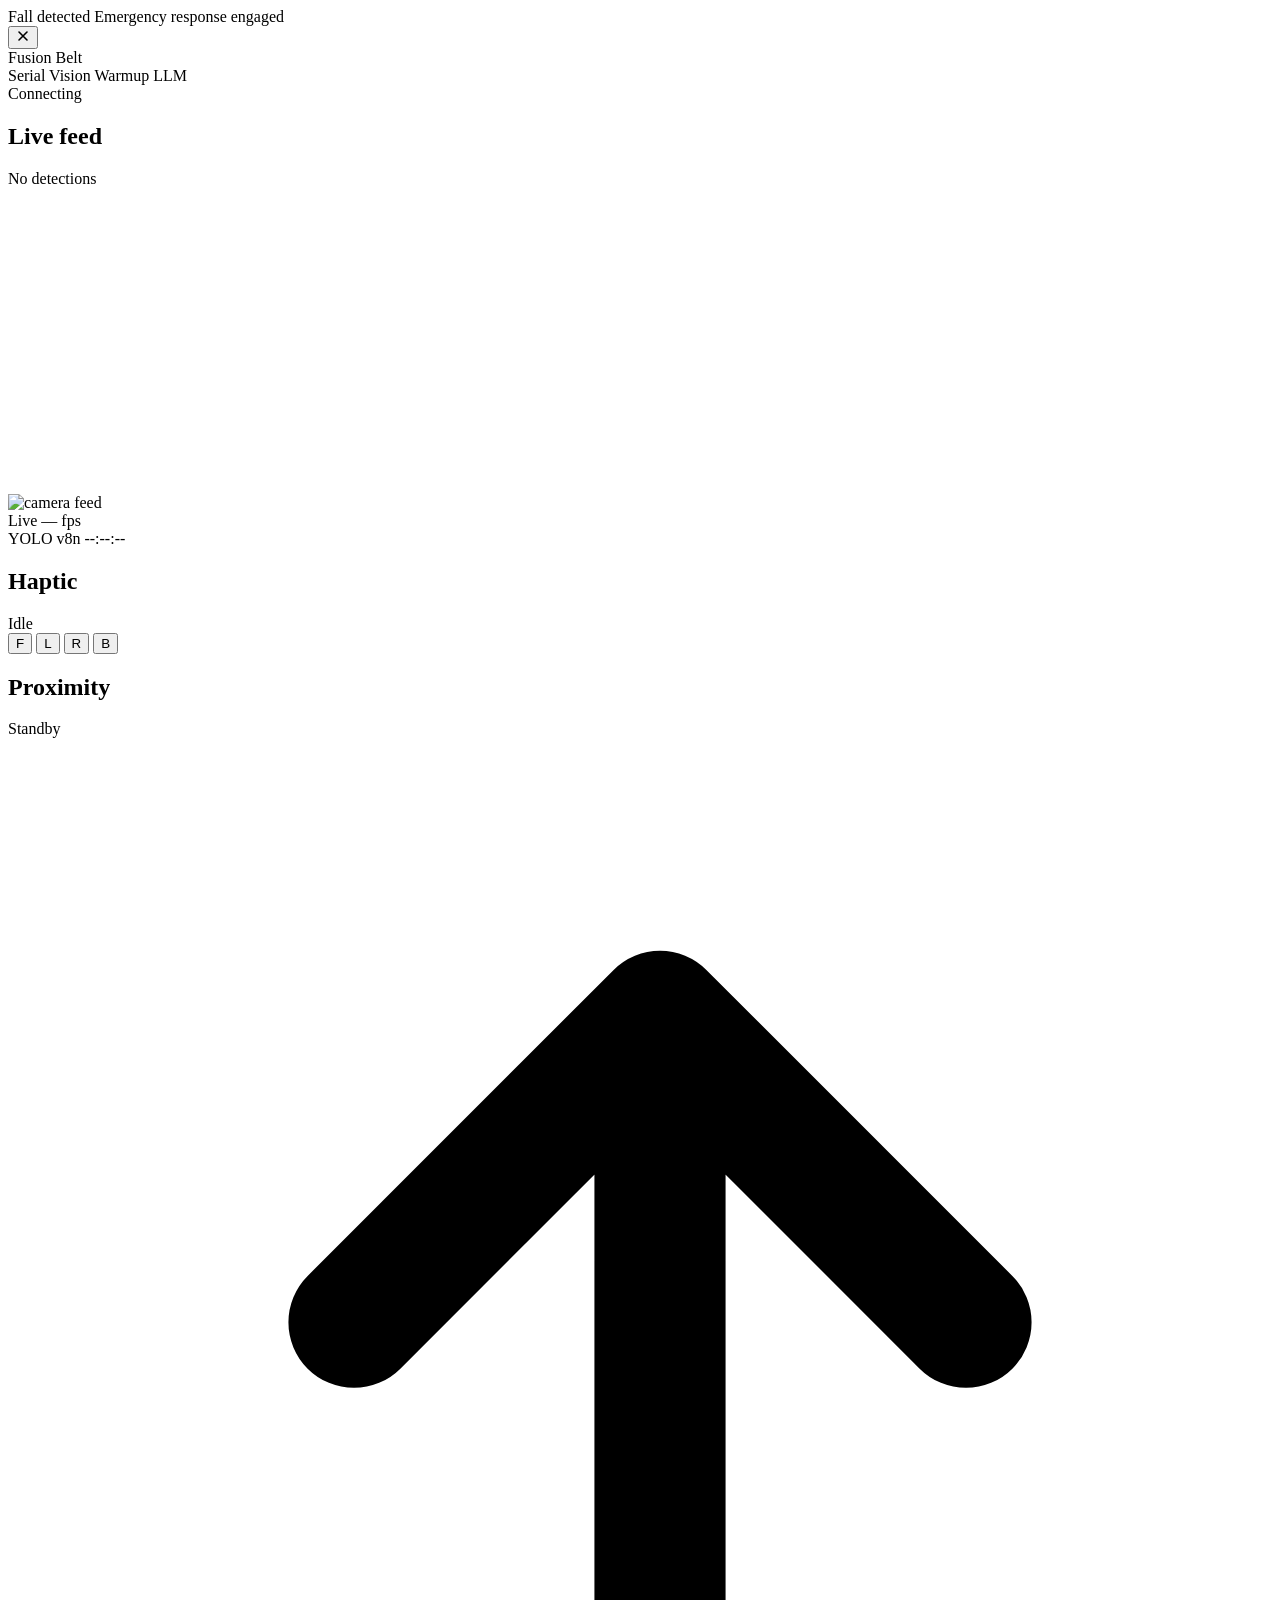
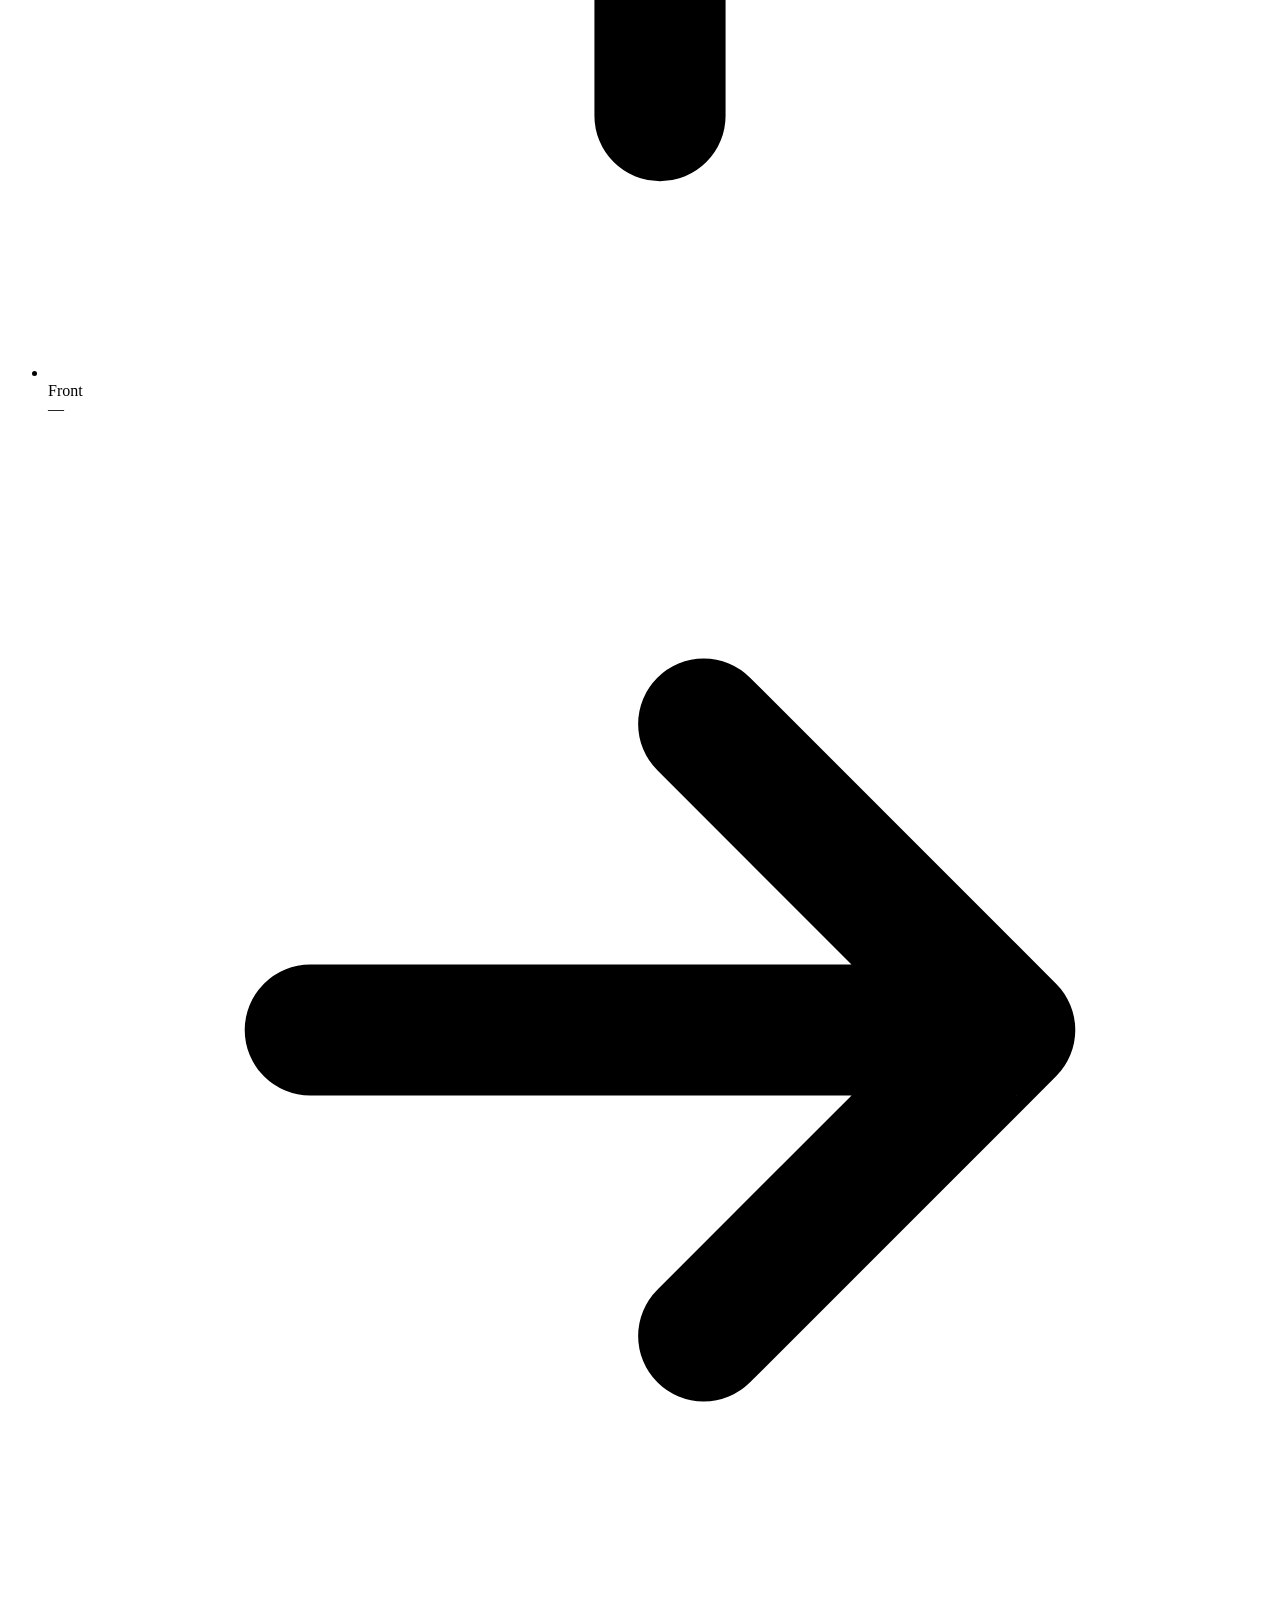
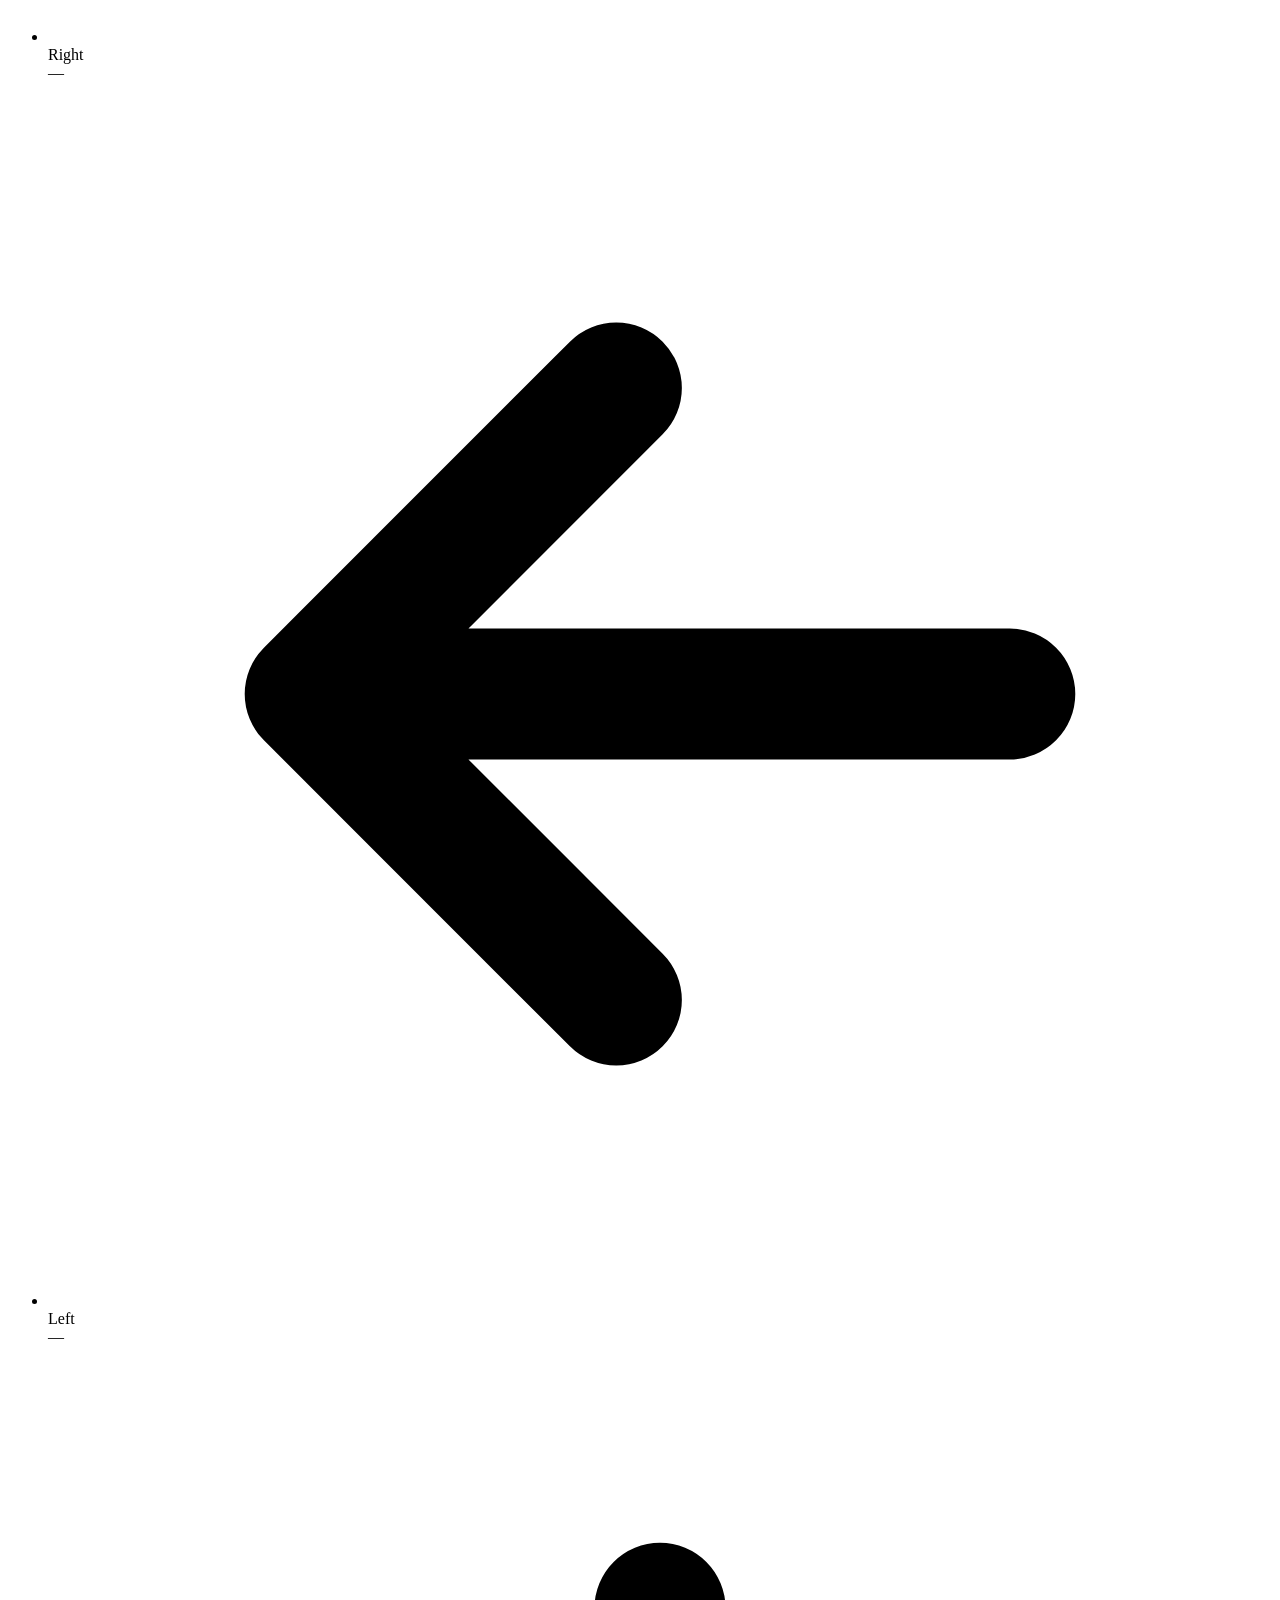
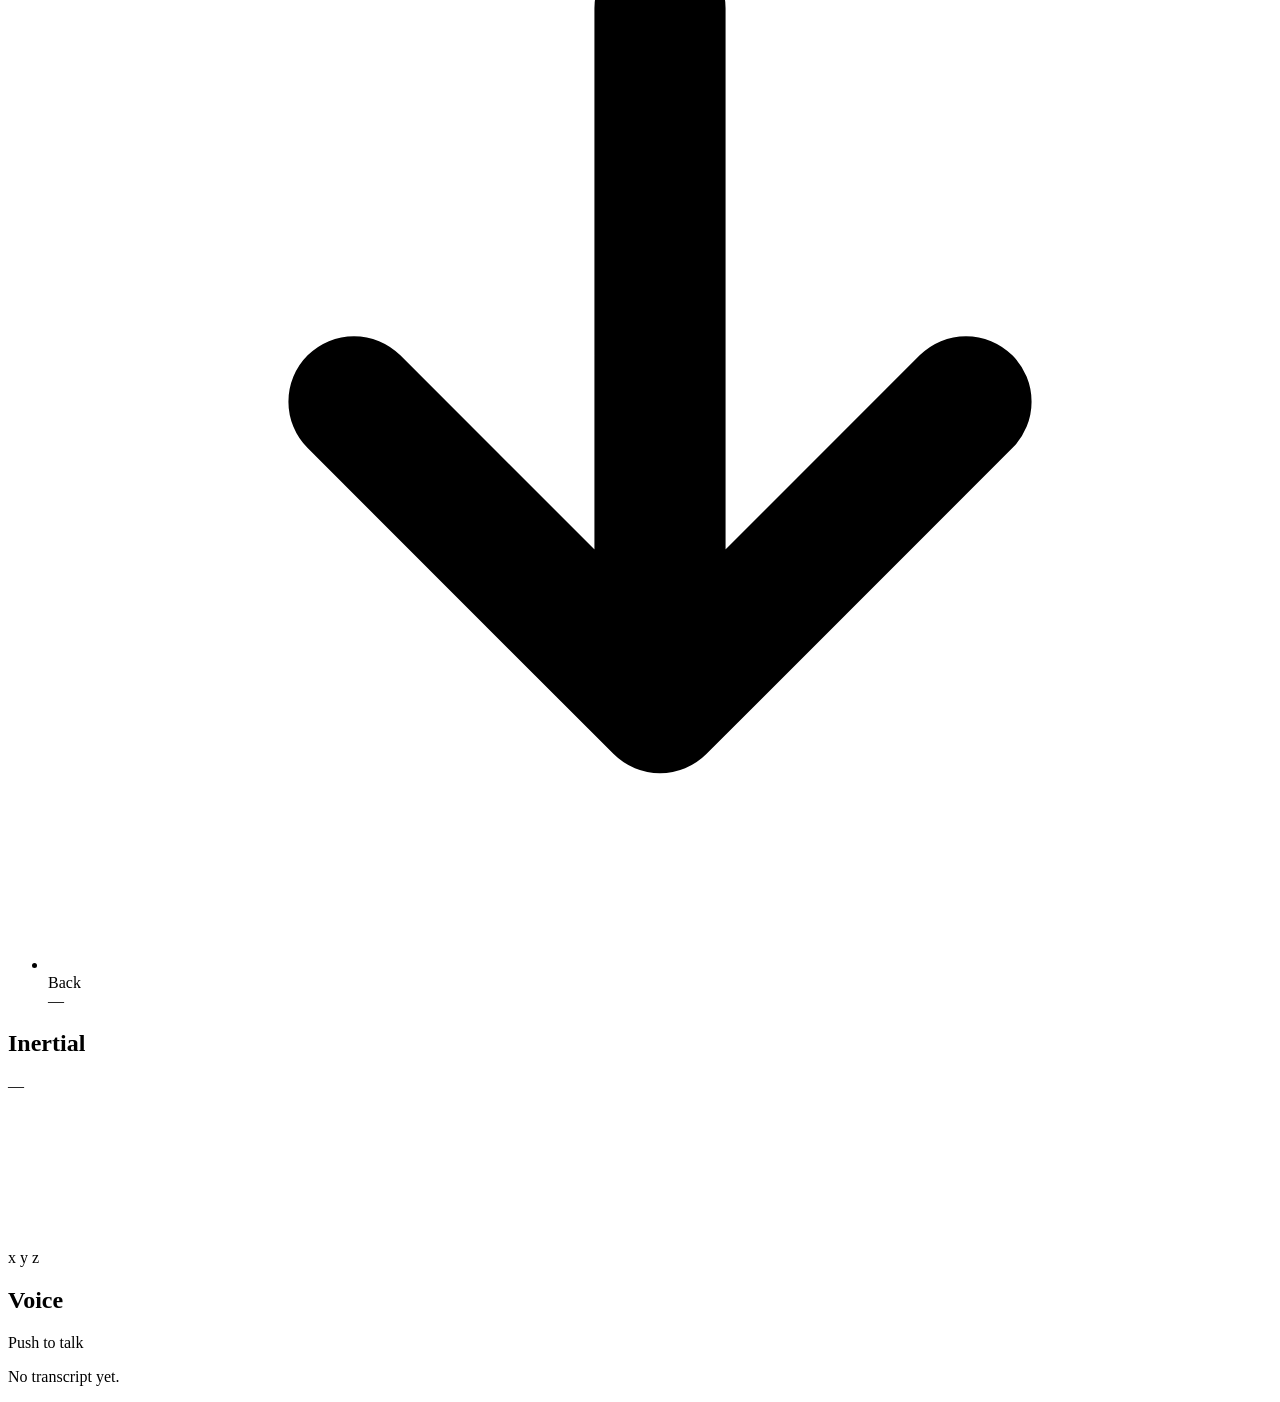
==== webapp/index.html @ cea3d8d5 "partial" ====
<!doctype html>
<html lang="en">
<head>
  <meta charset="utf-8" />
  <meta name="viewport" content="width=device-width, initial-scale=1" />
  <title>Fusion Belt</title>
  <link rel="preconnect" href="https://fonts.googleapis.com" />
  <link rel="preconnect" href="https://fonts.gstatic.com" crossorigin />
  <link href="https://fonts.googleapis.com/css2?family=Inter:wght@300;400;500;600;700&display=swap" rel="stylesheet" />
  <link rel="stylesheet" href="/static/styles.css" />
</head>
<body>

  <!-- Ambient background -->
  <div class="bg" aria-hidden="true"></div>

  <!-- Emergency banner -->
  <div id="emergency" class="emergency hidden" role="alert" aria-live="assertive">
    <div class="emergency__dot"></div>
    <div class="emergency__copy">
      <span class="emergency__title">Fall detected</span>
      <span class="emergency__sub">Emergency response engaged</span>
    </div>
    <button class="emergency__dismiss" type="button" aria-label="Dismiss">
      <svg width="14" height="14" viewBox="0 0 14 14" fill="none">
        <path d="M3 3l8 8M11 3l-8 8" stroke="currentColor" stroke-width="1.6" stroke-linecap="round"/>
      </svg>
    </button>
  </div>

  <!-- Top navigation -->
  <header class="nav">
    <div class="nav__brand">
      <div class="nav__logo">
        <span class="nav__logo-pulse"></span>
      </div>
      <span class="nav__name">Fusion Belt</span>
    </div>

    <nav class="nav__status" id="status">
      <span class="chip" data-key="serial">Serial</span>
      <span class="chip" data-key="yolo">Vision</span>
      <span class="chip" data-key="warmup">Warmup</span>
      <span class="chip" data-key="ollama">LLM</span>
    </nav>

    <div class="nav__conn" id="conn-state">
      <span class="conn-dot"></span>
      <span class="conn-label">Connecting</span>
    </div>
  </header>

  <!-- Main grid -->
  <main class="grid">

    <!-- Camera feed -->
    <section class="card card--feed" style="--delay: 0ms">
      <div class="card__head">
        <h2 class="card__title">Live feed</h2>
        <span class="card__meta" id="feed-meta">No detections</span>
      </div>
      <div class="feed">
        <img id="feed" src="/mjpeg" alt="camera feed" />
        <canvas id="overlay" width="320" height="320"></canvas>

        <!-- Subtle scan beam -->
        <div class="feed__scan" aria-hidden="true"></div>

        <!-- HUD overlays -->
        <div class="feed__hud feed__hud--top">
          <span class="feed__pill feed__pill--live">
            <span class="feed__live-dot"></span>
            Live
          </span>
          <span class="feed__pill" id="feed-fps">— fps</span>
        </div>

        <div class="feed__hud feed__hud--bottom">
          <span class="feed__model">YOLO v8n</span>
          <span class="feed__time" id="feed-time">--:--:--</span>
        </div>
      </div>
    </section>

    <!-- Haptic compass -->
    <section class="card card--haptic" style="--delay: 80ms">
      <div class="card__head">
        <h2 class="card__title">Haptic</h2>
        <span class="card__meta" id="haptic-meta">Idle</span>
      </div>
      <div class="compass-wrap">
        <div class="compass" id="compass">
          <div class="compass__ring"></div>
          <div class="compass__ring compass__ring--inner"></div>
          <div class="compass__pulse"></div>
          <div class="compass__hub"></div>
          <button class="hbtn" data-dir="F" type="button" aria-label="Forward">F</button>
          <button class="hbtn" data-dir="L" type="button" aria-label="Left">L</button>
          <button class="hbtn" data-dir="R" type="button" aria-label="Right">R</button>
          <button class="hbtn" data-dir="B" type="button" aria-label="Back">B</button>
        </div>
      </div>
    </section>

    <!-- Proximity (4 directions) -->
    <section class="card card--distance" style="--delay: 160ms">
      <div class="card__head">
        <h2 class="card__title">Proximity</h2>
        <span class="card__meta" id="dist-state">Standby</span>
      </div>

      <ul class="prox" id="prox">
        <li class="prox__row" data-dir="F">
          <span class="prox__arrow" aria-hidden="true">
            <svg viewBox="0 0 14 14" fill="none"><path d="M7 11V3M3.5 6.5L7 3l3.5 3.5" stroke="currentColor" stroke-width="1.5" stroke-linecap="round" stroke-linejoin="round"/></svg>
          </span>
          <span class="prox__label">Front</span>
          <div class="prox__bar"><div class="prox__fill"></div></div>
          <span class="prox__value">—</span>
        </li>
        <li class="prox__row" data-dir="R">
          <span class="prox__arrow" aria-hidden="true">
            <svg viewBox="0 0 14 14" fill="none"><path d="M3 7h8M7.5 3.5L11 7l-3.5 3.5" stroke="currentColor" stroke-width="1.5" stroke-linecap="round" stroke-linejoin="round"/></svg>
          </span>
          <span class="prox__label">Right</span>
          <div class="prox__bar"><div class="prox__fill"></div></div>
          <span class="prox__value">—</span>
        </li>
        <li class="prox__row" data-dir="L">
          <span class="prox__arrow" aria-hidden="true">
            <svg viewBox="0 0 14 14" fill="none"><path d="M11 7H3M6.5 3.5L3 7l3.5 3.5" stroke="currentColor" stroke-width="1.5" stroke-linecap="round" stroke-linejoin="round"/></svg>
          </span>
          <span class="prox__label">Left</span>
          <div class="prox__bar"><div class="prox__fill"></div></div>
          <span class="prox__value">—</span>
        </li>
        <li class="prox__row" data-dir="B">
          <span class="prox__arrow" aria-hidden="true">
            <svg viewBox="0 0 14 14" fill="none"><path d="M7 3v8M3.5 7.5L7 11l3.5-3.5" stroke="currentColor" stroke-width="1.5" stroke-linecap="round" stroke-linejoin="round"/></svg>
          </span>
          <span class="prox__label">Back</span>
          <div class="prox__bar"><div class="prox__fill"></div></div>
          <span class="prox__value">—</span>
        </li>
      </ul>
    </section>

    <!-- IMU trace -->
    <section class="card card--imu" style="--delay: 240ms">
      <div class="card__head">
        <h2 class="card__title">Inertial</h2>
        <span class="card__meta" id="imu-meta">—</span>
      </div>
      <div class="imu">
        <canvas id="imu-chart"></canvas>
      </div>
      <div class="imu__legend">
        <span class="legend" style="--c: #7a9e7e">x</span>
        <span class="legend" style="--c: #d4a574">y</span>
        <span class="legend" style="--c: #c8847a">z</span>
      </div>
    </section>

    <!-- Voice transcript -->
    <section class="card card--voice" style="--delay: 320ms">
      <div class="card__head">
        <h2 class="card__title">Voice</h2>
        <span class="card__meta">Push to talk</span>
      </div>
      <div class="transcript" id="transcript">
        <p class="transcript__empty">No transcript yet.</p>
      </div>
    </section>

  </main>

  <script src="/static/app.js"></script>
</body>
</html>
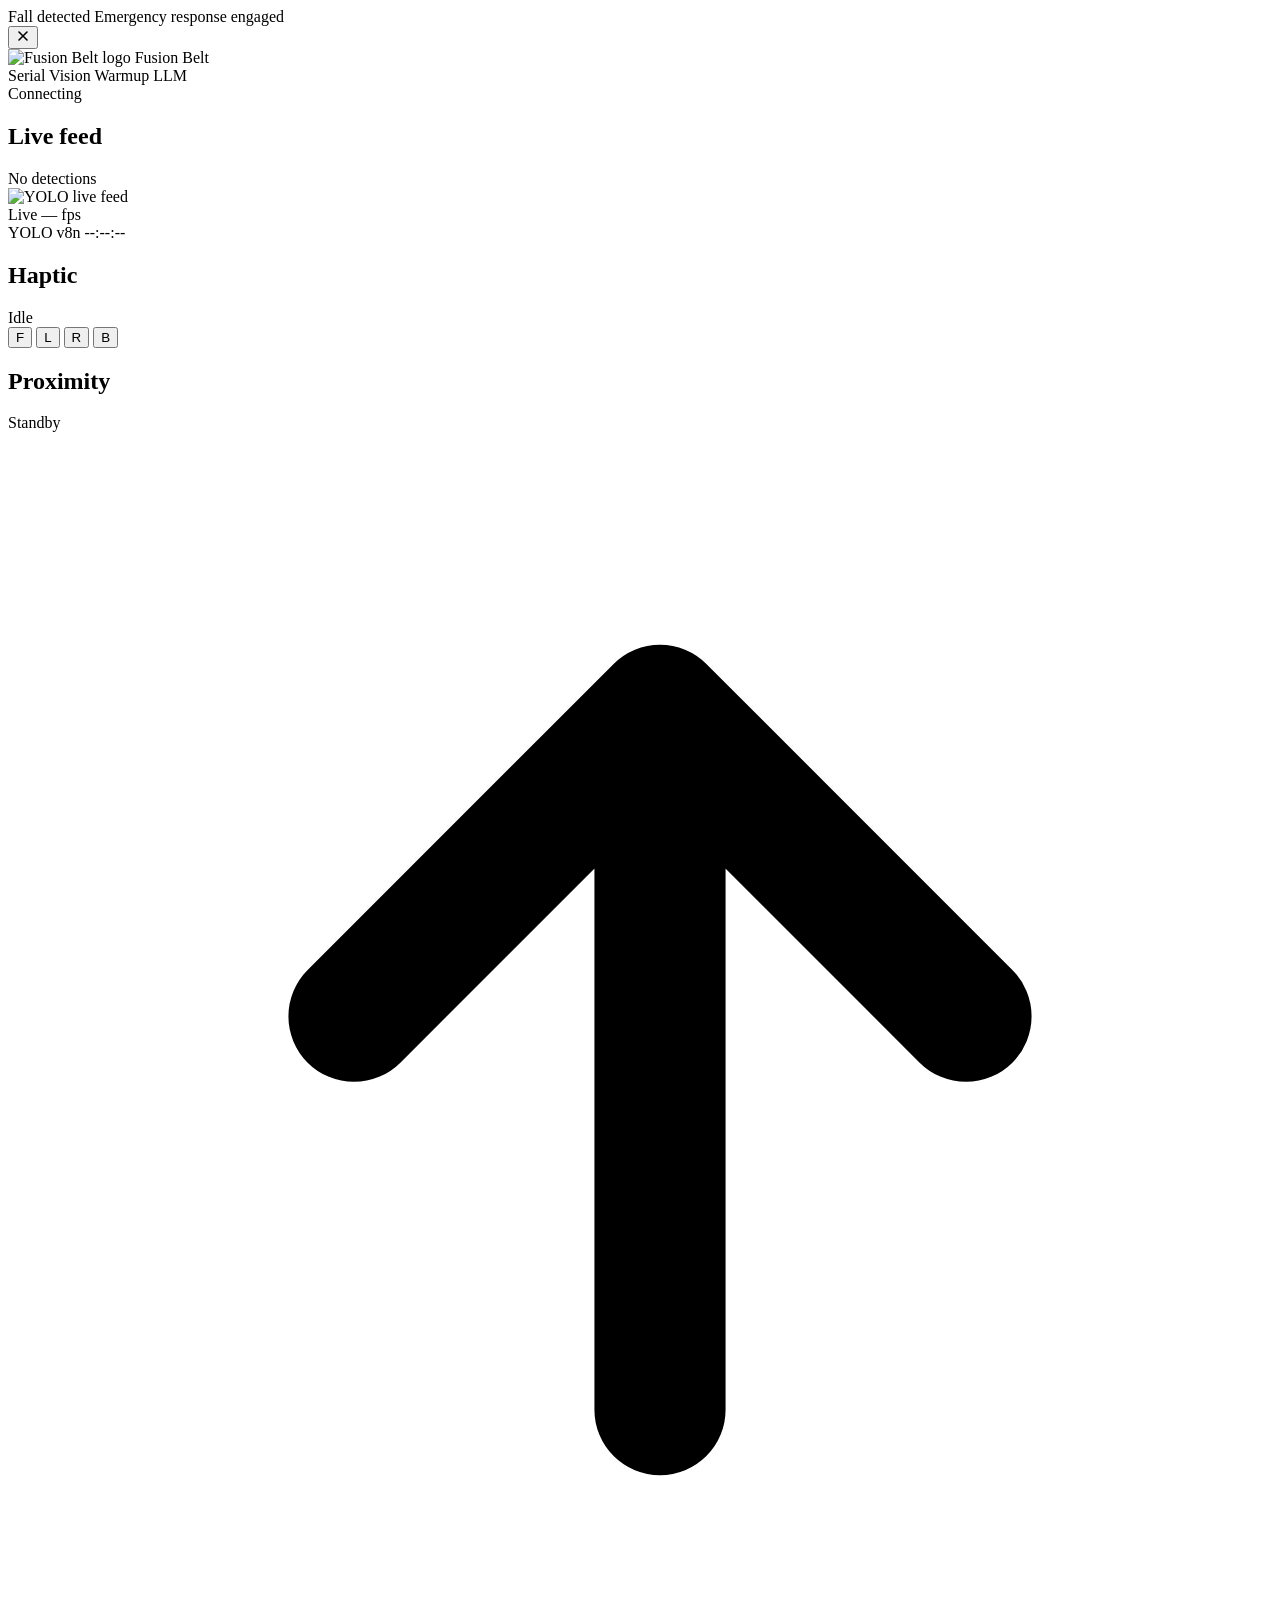
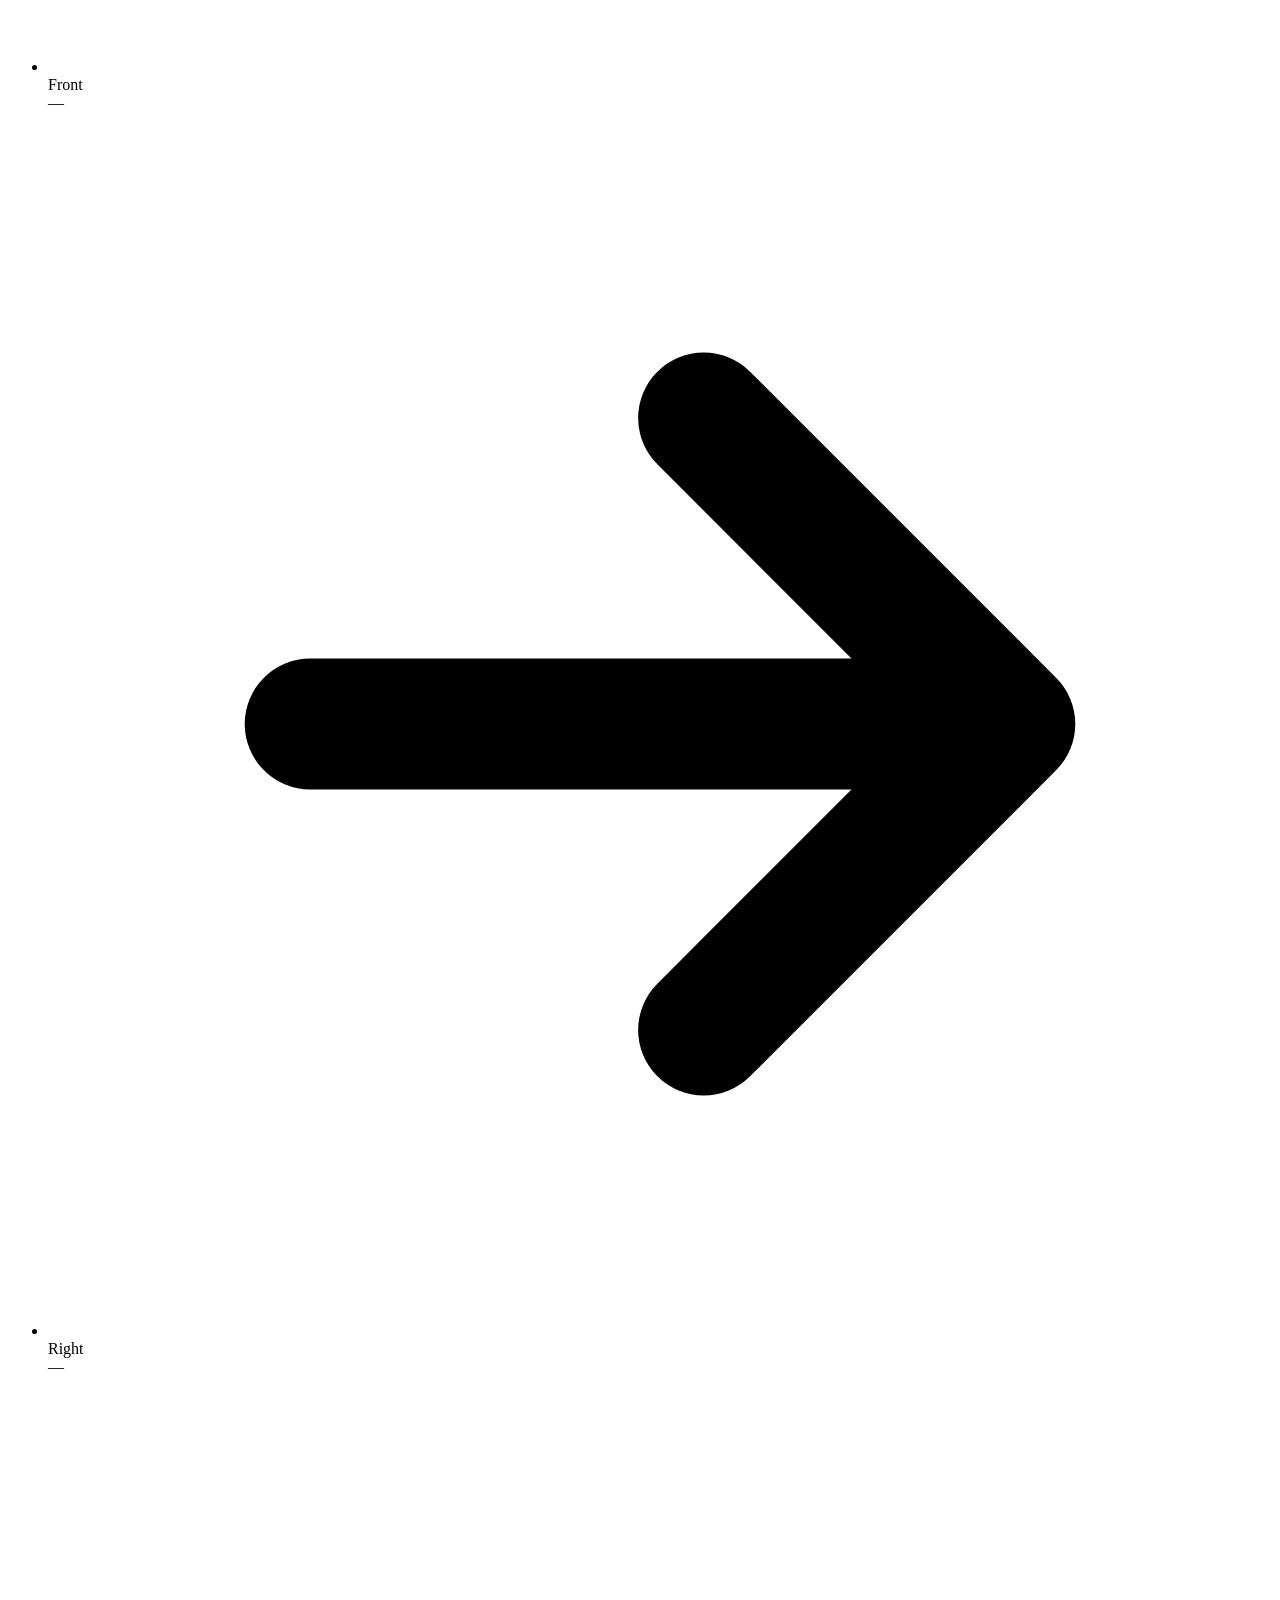
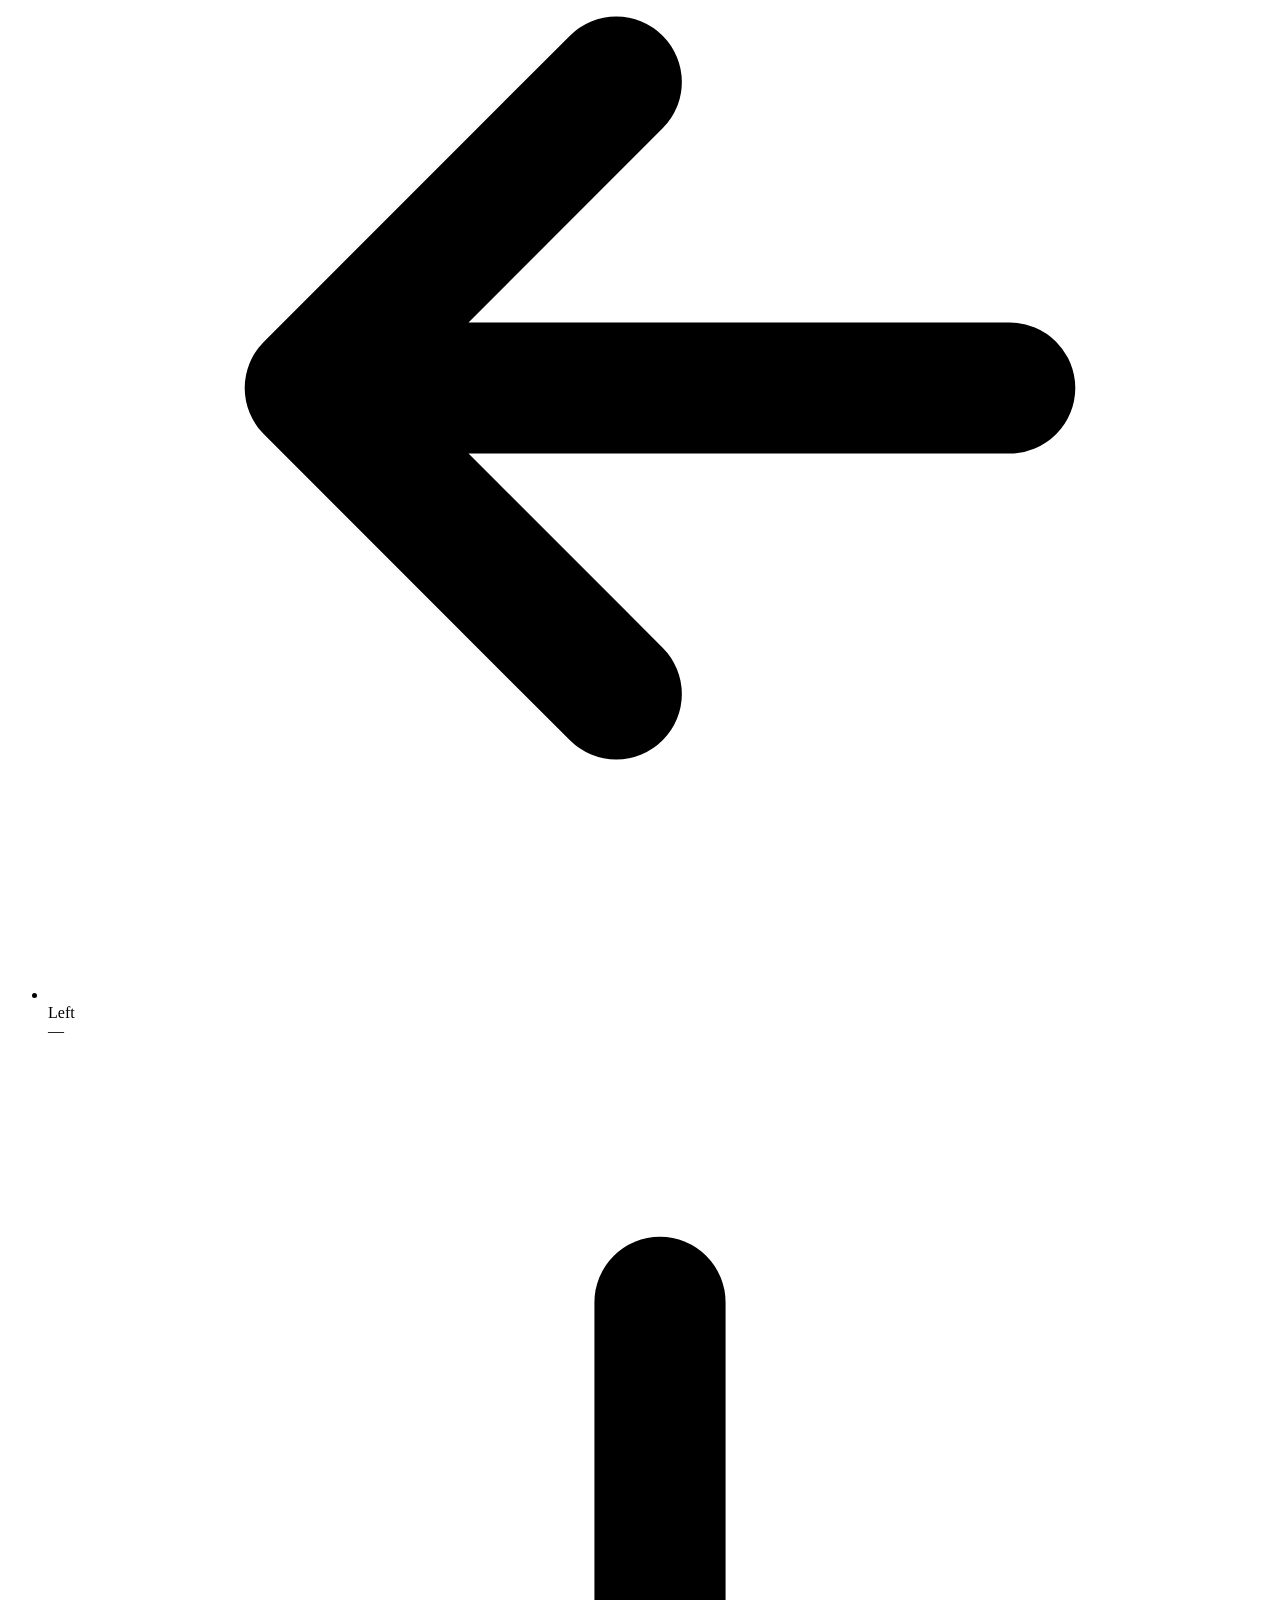
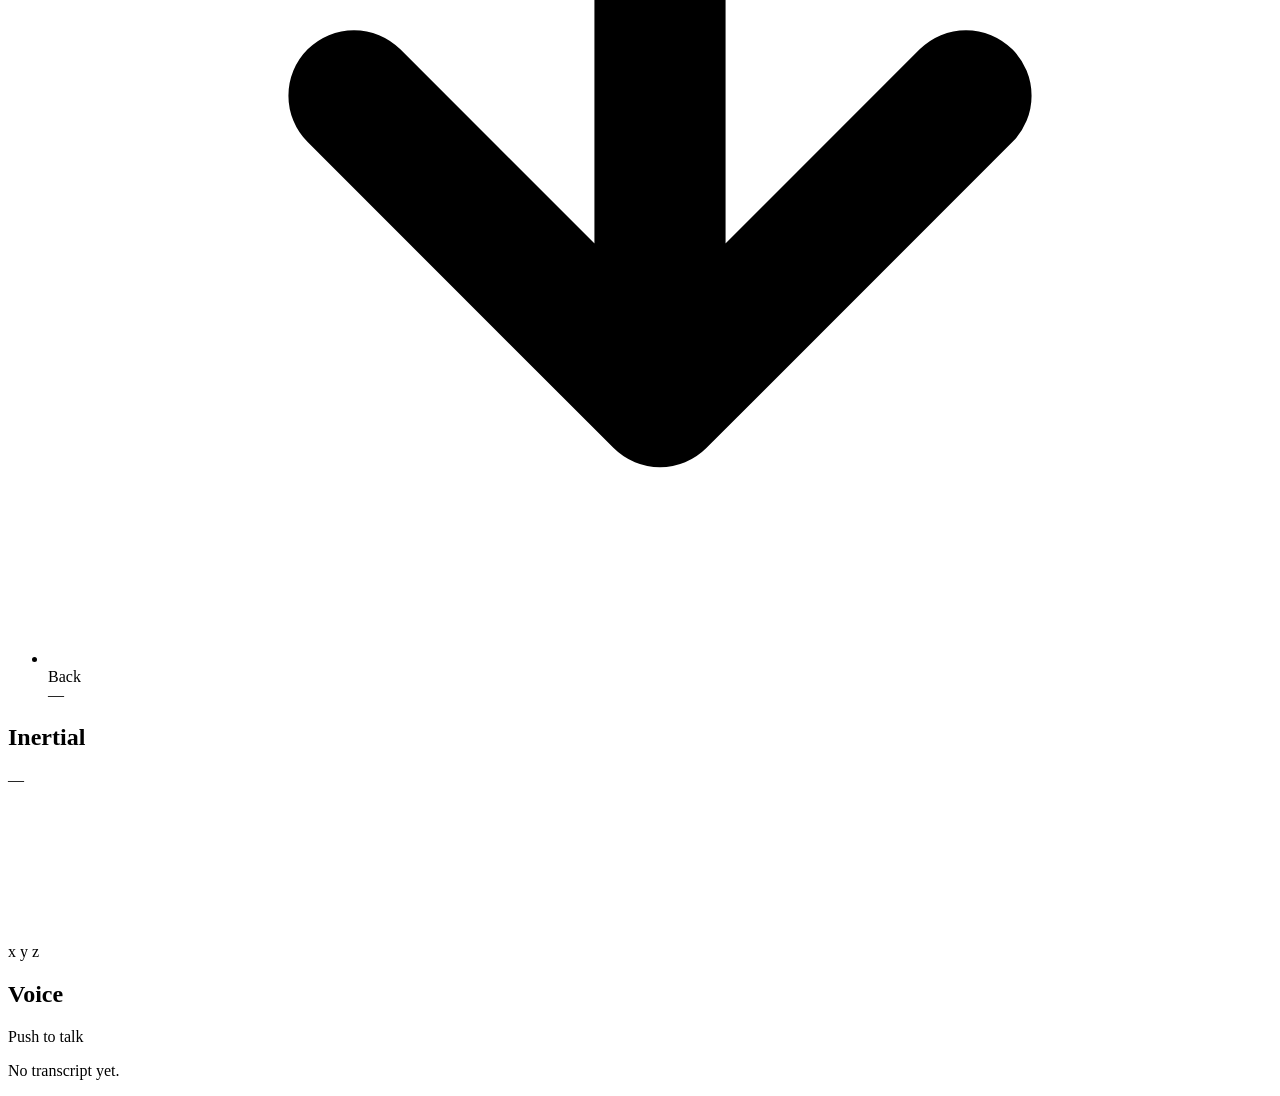
==== commit 19696908: "updates sid" ====
--- a/webapp/index.html
+++ b/webapp/index.html
@@ -31,9 +31,7 @@
   <!-- Top navigation -->
   <header class="nav">
     <div class="nav__brand">
-      <div class="nav__logo">
-        <span class="nav__logo-pulse"></span>
-      </div>
+      <img class="nav__logo-img" src="/static/logo.png?v=2" alt="Fusion Belt logo" decoding="async" />
       <span class="nav__name">Fusion Belt</span>
     </div>
 
@@ -60,8 +58,7 @@
         <span class="card__meta" id="feed-meta">No detections</span>
       </div>
       <div class="feed">
-        <img id="feed" src="/mjpeg" alt="camera feed" />
-        <canvas id="overlay" width="320" height="320"></canvas>
+        <img id="feed" src="http://10.10.9.207:8000/mjpeg-overlay" alt="YOLO live feed" />
 
         <!-- Subtle scan beam -->
         <div class="feed__scan" aria-hidden="true"></div>
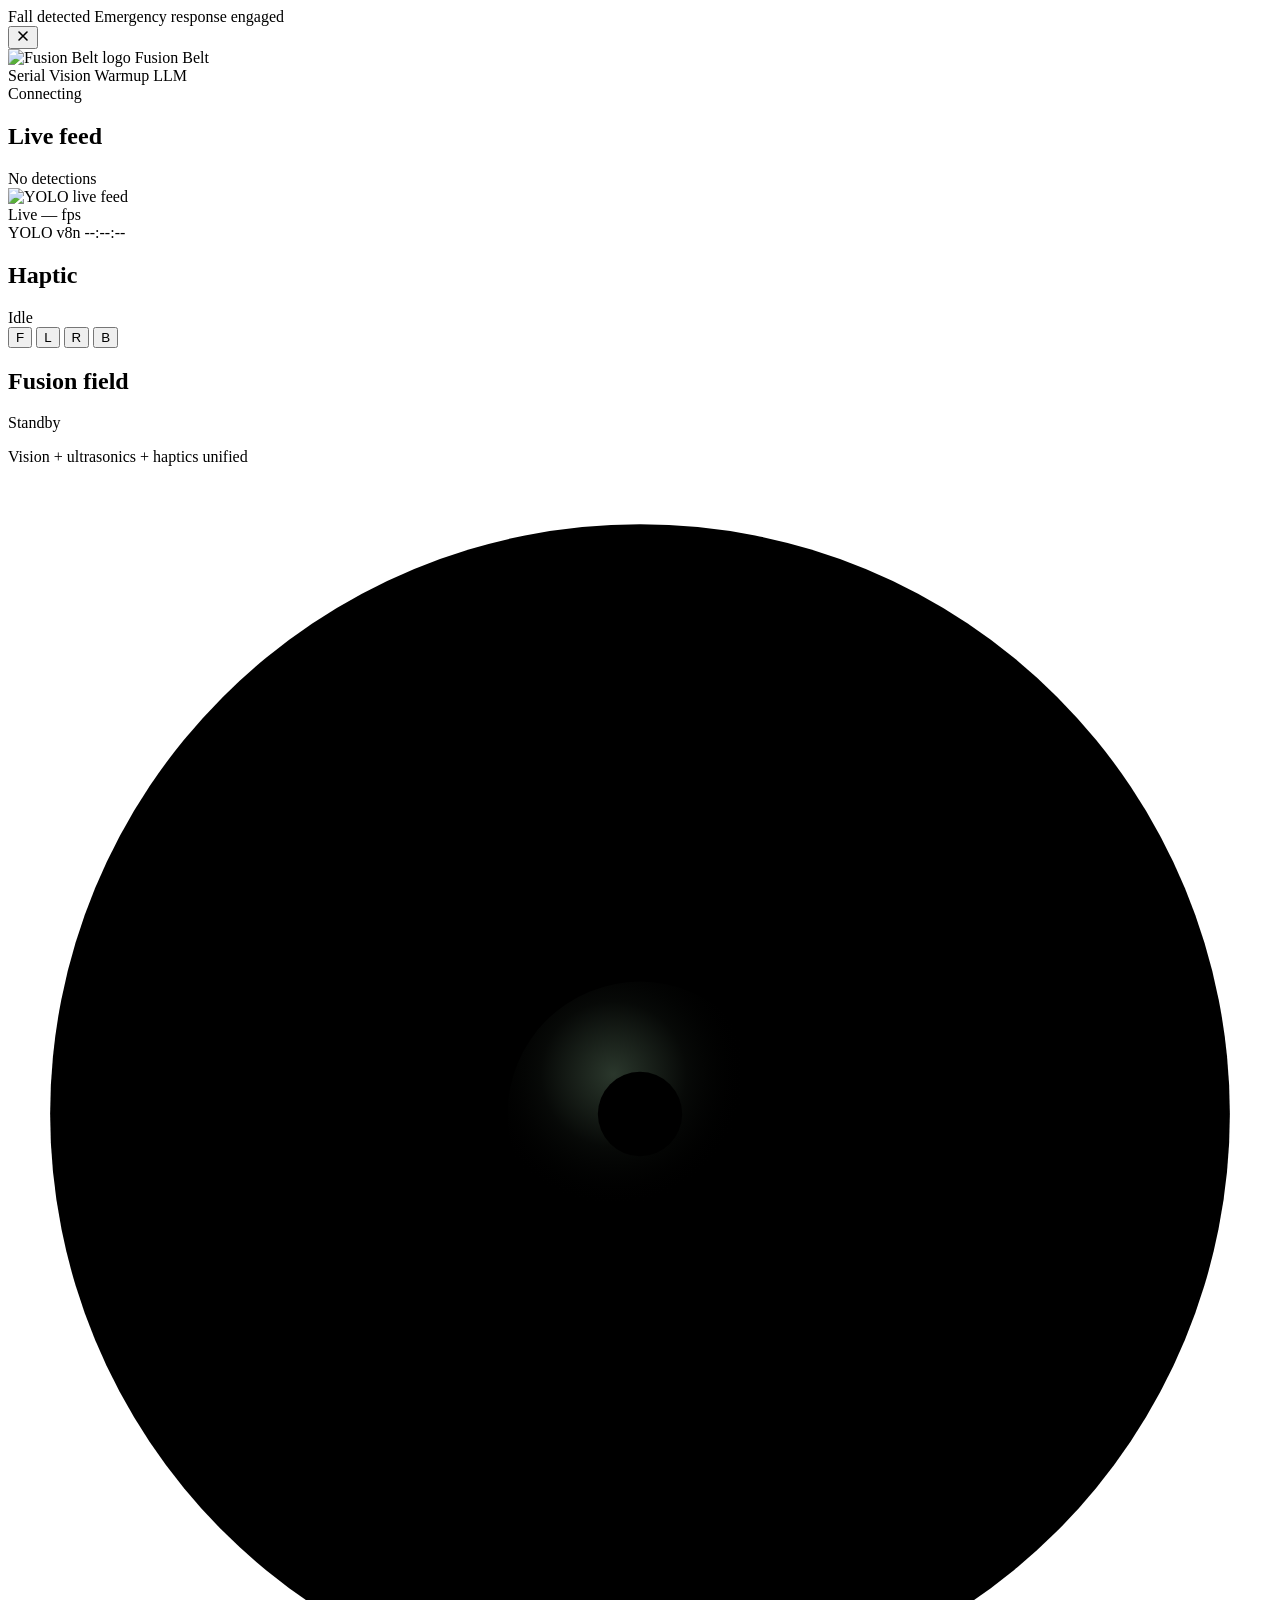
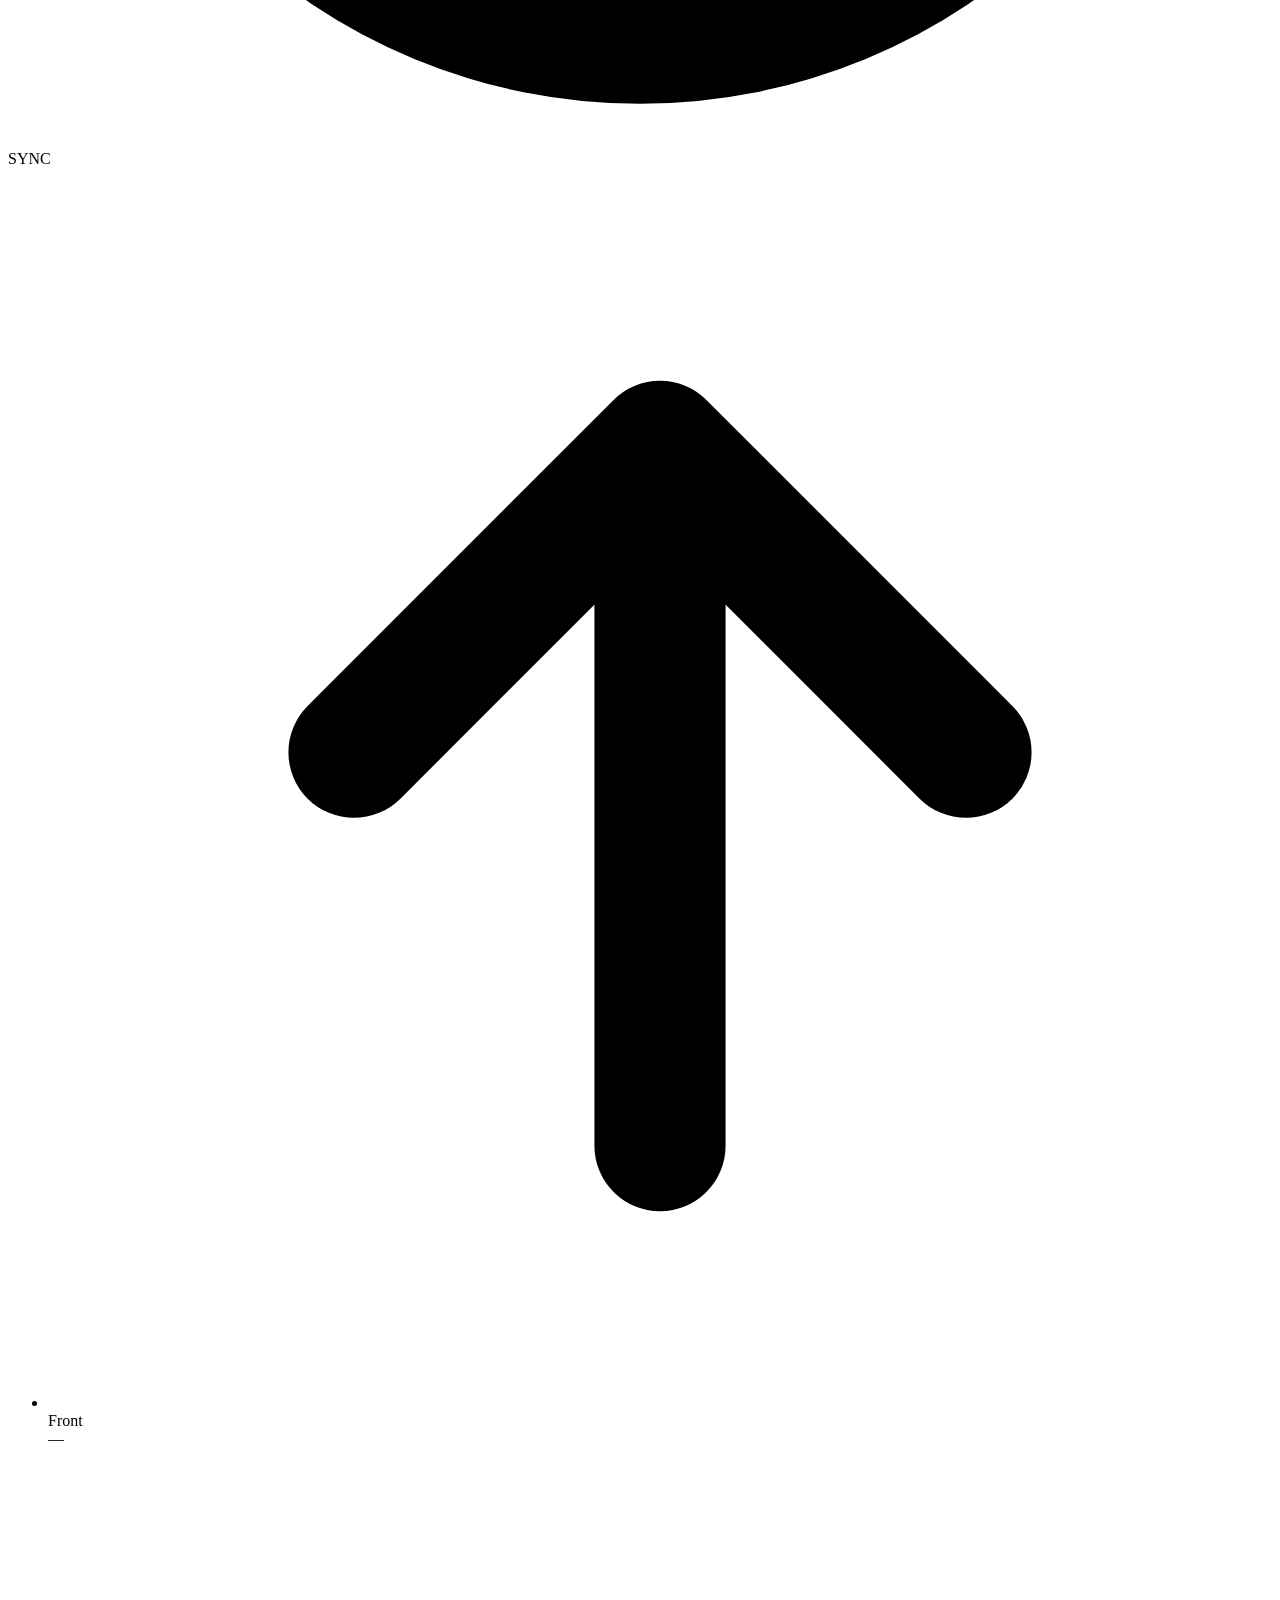
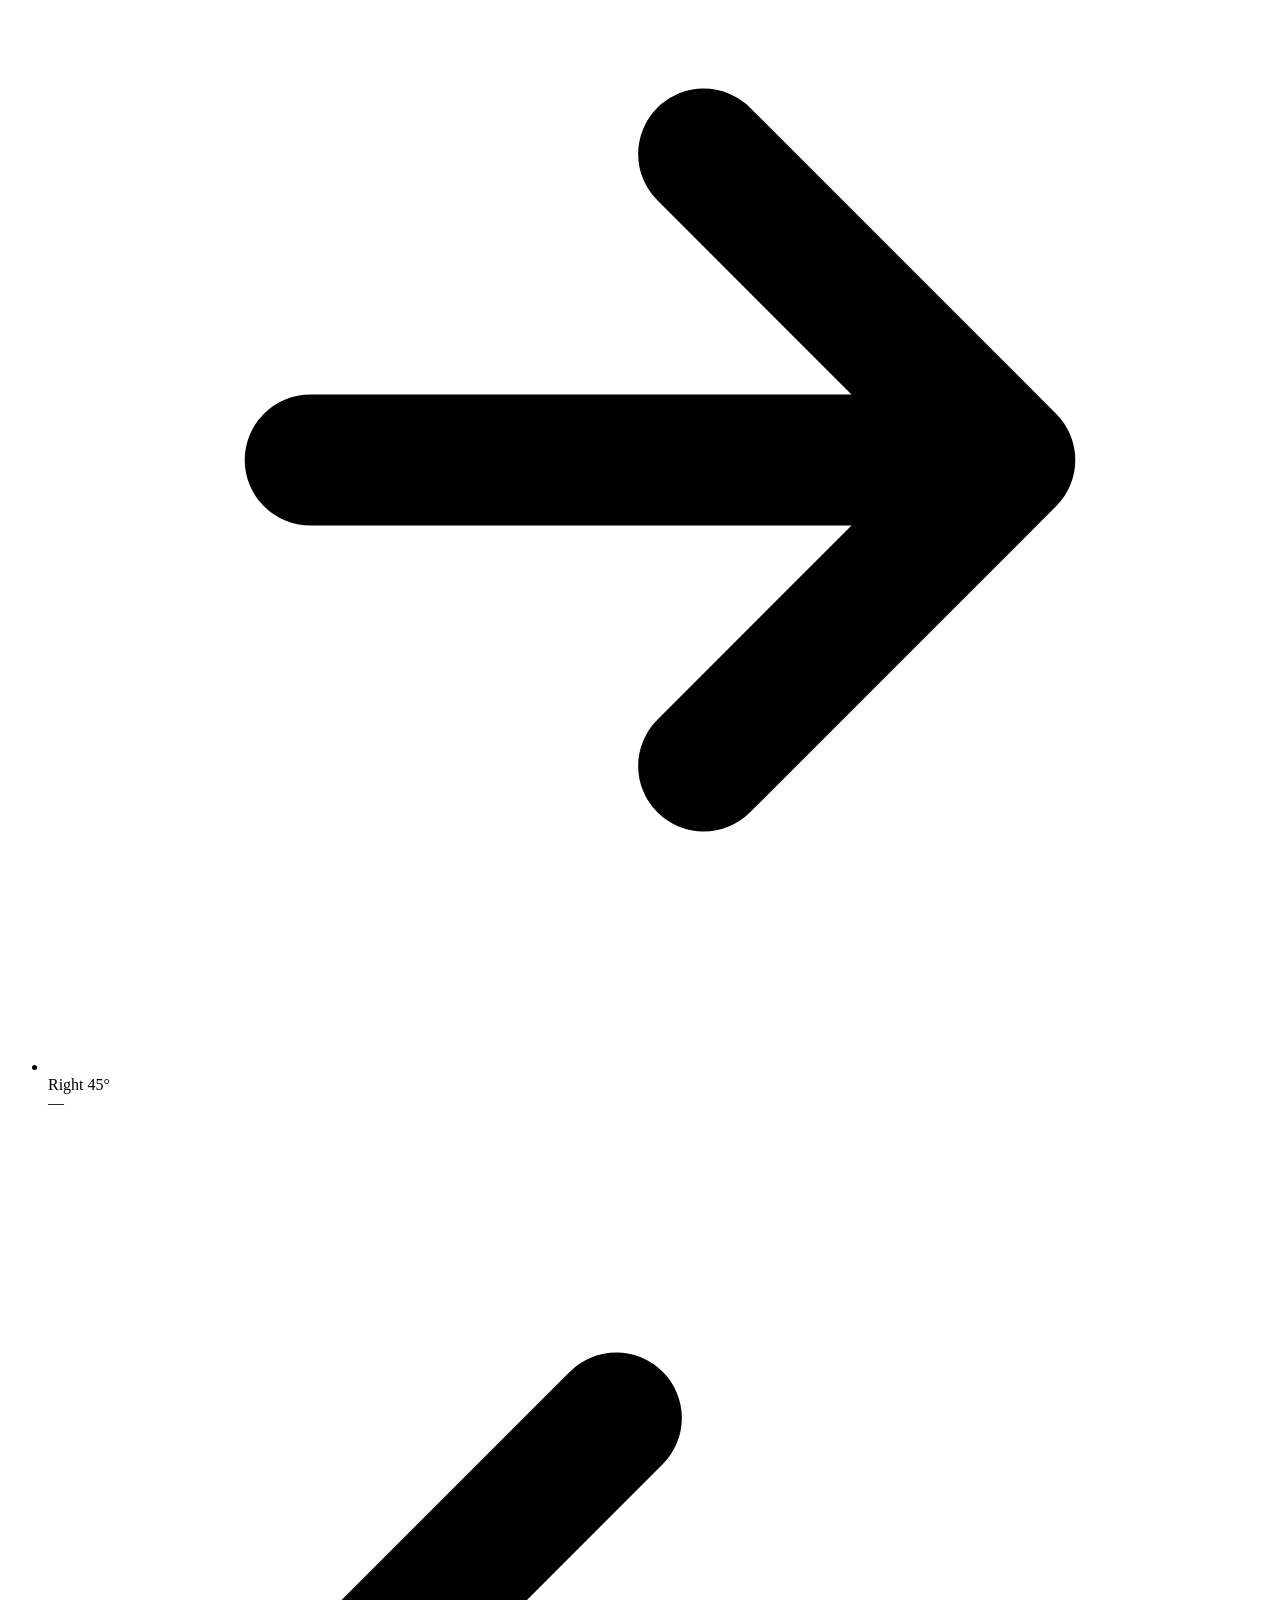
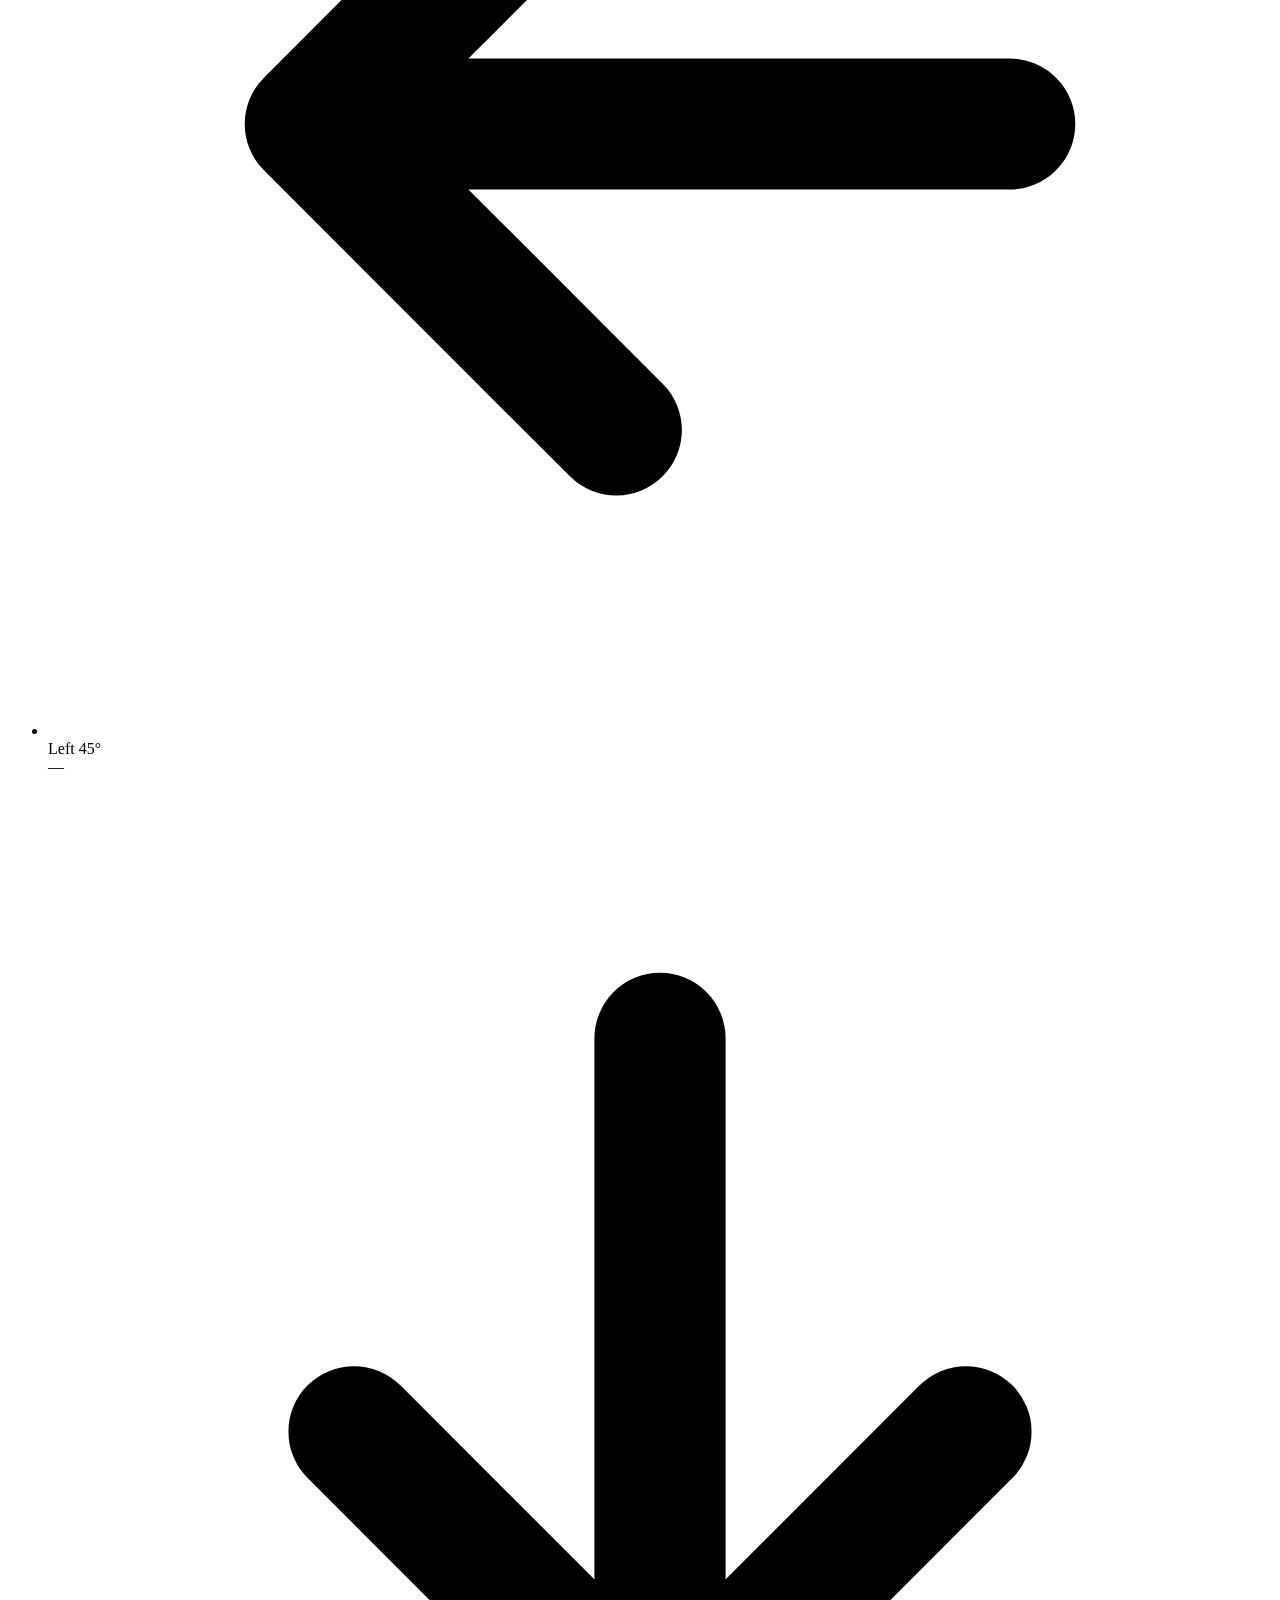
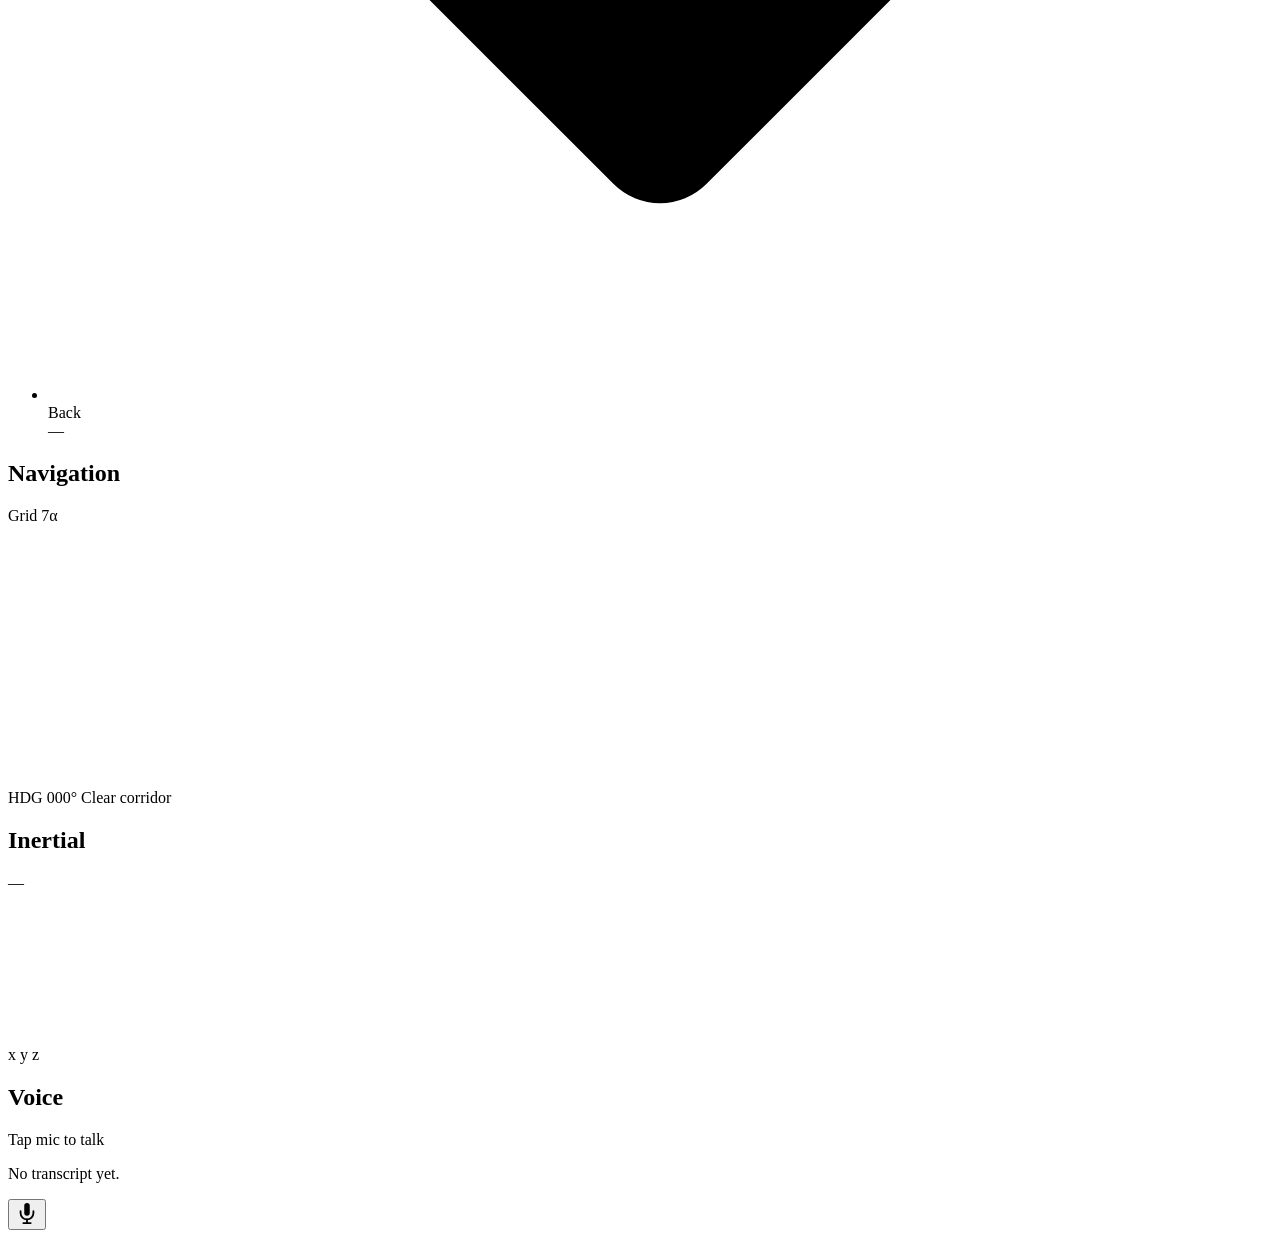
==== commit a4ef72af: "initial commit" ====
--- a/webapp/index.html
+++ b/webapp/index.html
@@ -99,14 +99,44 @@
       </div>
     </section>
 
-    <!-- Proximity (4 directions) -->
-    <section class="card card--distance" style="--delay: 160ms">
-      <div class="card__head">
-        <h2 class="card__title">Proximity</h2>
-        <span class="card__meta" id="dist-state">Standby</span>
-      </div>
-
-      <ul class="prox" id="prox">
+    <!-- Fusion: polar field + proximity rows -->
+    <section class="card card--fusion" style="--delay: 160ms">
+      <div class="card__head">
+        <h2 class="card__title">Fusion field</h2>
+        <span class="card__meta card__meta--fusion" id="dist-state">Standby</span>
+      </div>
+      <p class="fusion__strip" id="fusion-strip">Vision + ultrasonics + haptics unified</p>
+      <div class="fusion__body">
+        <div class="fusion__radar-shell">
+          <div class="fusion__radar-glow" aria-hidden="true"></div>
+          <svg class="fusion__radar" id="fusion-radar" viewBox="-105 -105 210 210" aria-hidden="true">
+            <defs>
+              <radialGradient id="fusionGradCore" cx="40%" cy="35%">
+                <stop offset="0%" stop-color="rgba(122,158,126,0.35)"/>
+                <stop offset="55%" stop-color="rgba(122,158,126,0.06)"/>
+                <stop offset="100%" stop-color="transparent"/>
+              </radialGradient>
+              <linearGradient id="fusionRay" x1="0%" y1="0%" x2="100%" y2="0%">
+                <stop offset="0%" stop-color="rgba(122,158,126,0.85)"/>
+                <stop offset="100%" stop-color="rgba(122,158,126,0)"/>
+              </linearGradient>
+            </defs>
+            <circle class="fusion__orbit fusion__orbit--o3" r="98" />
+            <circle class="fusion__orbit fusion__orbit--o2" r="72" />
+            <circle class="fusion__orbit fusion__orbit--o1" r="46" />
+            <line class="fusion__axis" x1="0" y1="-100" x2="0" y2="100" />
+            <line class="fusion__axis" x1="-100" y1="0" x2="100" y2="0" />
+            <path id="fusion-wedge-F" class="fusion__wedge" d="M0,0 L-34.4,-83.1 A90,90 0 0,1 34.4,-83.1 Z" />
+            <path id="fusion-wedge-R" class="fusion__wedge" d="M0,0 L34.4,-83.1 A90,90 0 0,1 83.1,-34.4 Z" />
+            <path id="fusion-wedge-B" class="fusion__wedge" d="M0,0 L83.1,-34.4 A90,90 0 1,1 -83.1,-34.4 Z" />
+            <path id="fusion-wedge-L" class="fusion__wedge" d="M0,0 L-83.1,-34.4 A90,90 0 0,1 -34.4,-83.1 Z" />
+            <circle r="22" fill="url(#fusionGradCore)" />
+            <circle r="7" class="fusion__core-dot" />
+          </svg>
+          <div class="fusion__core-label" id="fusion-core-label">SYNC</div>
+        </div>
+
+        <ul class="prox prox--fusion" id="prox">
         <li class="prox__row" data-dir="F">
           <span class="prox__arrow" aria-hidden="true">
             <svg viewBox="0 0 14 14" fill="none"><path d="M7 11V3M3.5 6.5L7 3l3.5 3.5" stroke="currentColor" stroke-width="1.5" stroke-linecap="round" stroke-linejoin="round"/></svg>
@@ -119,7 +149,7 @@
           <span class="prox__arrow" aria-hidden="true">
             <svg viewBox="0 0 14 14" fill="none"><path d="M3 7h8M7.5 3.5L11 7l-3.5 3.5" stroke="currentColor" stroke-width="1.5" stroke-linecap="round" stroke-linejoin="round"/></svg>
           </span>
-          <span class="prox__label">Right</span>
+          <span class="prox__label">Right 45°</span>
           <div class="prox__bar"><div class="prox__fill"></div></div>
           <span class="prox__value">—</span>
         </li>
@@ -127,7 +157,7 @@
           <span class="prox__arrow" aria-hidden="true">
             <svg viewBox="0 0 14 14" fill="none"><path d="M11 7H3M6.5 3.5L3 7l3.5 3.5" stroke="currentColor" stroke-width="1.5" stroke-linecap="round" stroke-linejoin="round"/></svg>
           </span>
-          <span class="prox__label">Left</span>
+          <span class="prox__label">Left 45°</span>
           <div class="prox__bar"><div class="prox__fill"></div></div>
           <span class="prox__value">—</span>
         </li>
@@ -139,7 +169,24 @@
           <div class="prox__bar"><div class="prox__fill"></div></div>
           <span class="prox__value">—</span>
         </li>
-      </ul>
+        </ul>
+      </div>
+    </section>
+
+    <!-- Tactical nav (synthetic map driven by fusion) -->
+    <section class="card card--navmap" style="--delay: 200ms">
+      <div class="card__head">
+        <h2 class="card__title">Navigation</h2>
+        <span class="card__meta"><span id="nav-zone">Grid 7α</span></span>
+      </div>
+      <div class="navmap">
+        <canvas id="nav-map" width="400" height="260"></canvas>
+        <div class="navmap__hud">
+          <span class="navmap__chip" id="nav-bearing">HDG 000°</span>
+          <span class="navmap__chip navmap__chip--accent" id="nav-threat">Clear corridor</span>
+        </div>
+        <div class="navmap__scanlines" aria-hidden="true"></div>
+      </div>
     </section>
 
     <!-- IMU trace -->
@@ -162,11 +209,19 @@
     <section class="card card--voice" style="--delay: 320ms">
       <div class="card__head">
         <h2 class="card__title">Voice</h2>
-        <span class="card__meta">Push to talk</span>
+        <span class="card__meta" id="voice-status">Tap mic to talk</span>
       </div>
       <div class="transcript" id="transcript">
         <p class="transcript__empty">No transcript yet.</p>
       </div>
+      <button class="ptt-btn" id="ptt-btn" type="button" aria-label="Push to talk">
+        <svg viewBox="0 0 24 24" fill="none" width="22" height="22">
+          <path d="M12 1a3 3 0 0 0-3 3v8a3 3 0 0 0 6 0V4a3 3 0 0 0-3-3z" fill="currentColor"/>
+          <path d="M19 10v2a7 7 0 0 1-14 0v-2" stroke="currentColor" stroke-width="2" stroke-linecap="round"/>
+          <line x1="12" y1="19" x2="12" y2="23" stroke="currentColor" stroke-width="2" stroke-linecap="round"/>
+          <line x1="8" y1="23" x2="16" y2="23" stroke="currentColor" stroke-width="2" stroke-linecap="round"/>
+        </svg>
+      </button>
     </section>
 
   </main>
